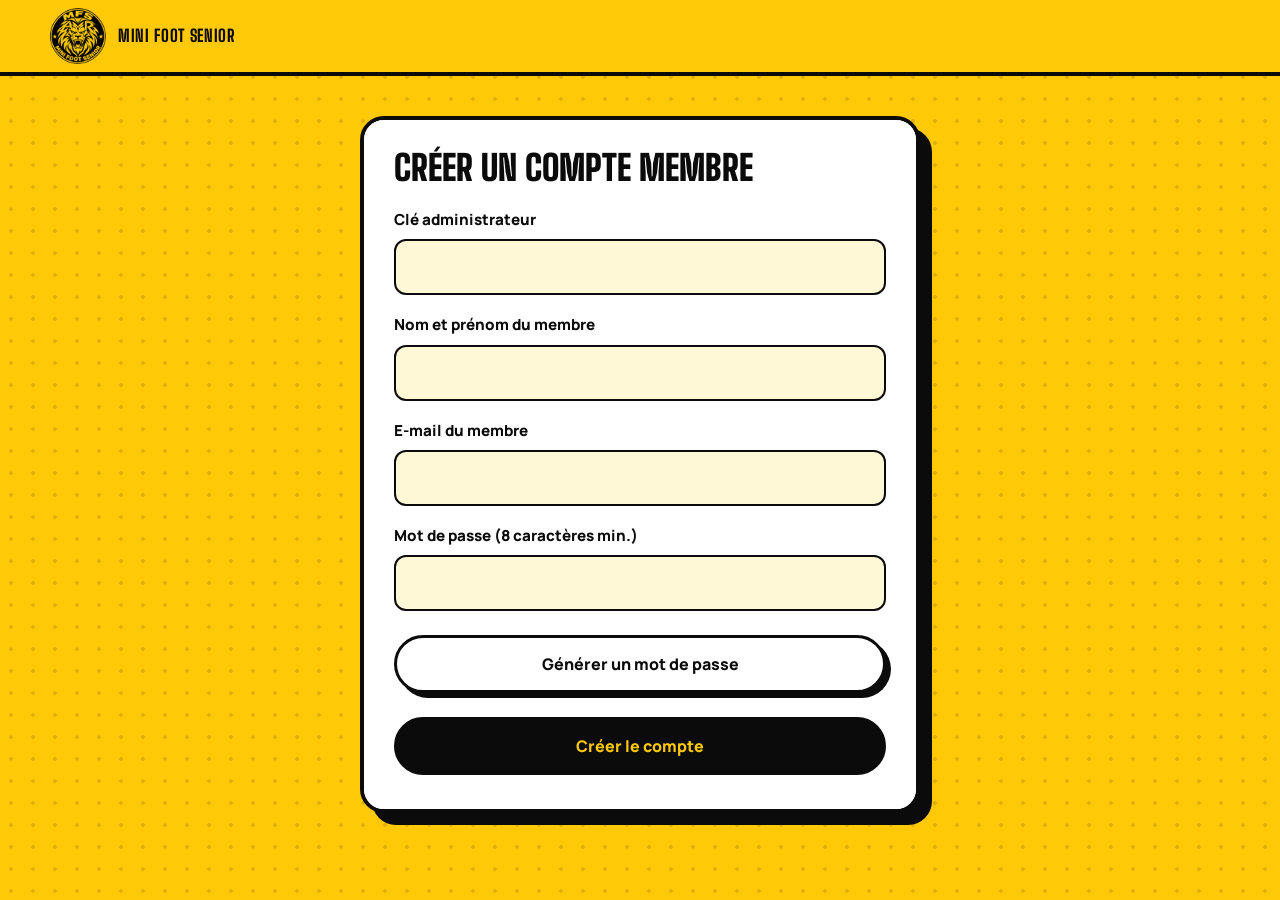
==== admin.html @ 14e8afec "Add files via upload" ====
<!DOCTYPE html>
<html lang="fr" dir="ltr">
<head>
<meta charset="utf-8">
<meta name="viewport" content="width=device-width, initial-scale=1">
<title>Administration — Mini Foot Senior</title>
<meta name="robots" content="noindex,nofollow">
<link rel="stylesheet" href="style.css">
<link rel="icon" type="image/png" href="favicon.png">
</head>
<body class="pg">
<header><div class="wrap bar"><a class="brand" href="index.html"><img src="logo.png" alt=""><span>Mini Foot Senior</span></a></div></header>
<main>
  <div class="wrap" style="max-width:560px;padding-block:40px">
    <div class="authcard">
      <form id="fAdm" class="af" novalidate>
        <h1 class="regh">Créer un compte membre</h1>
        <label><span>Clé administrateur</span><input type="password" name="key" autocomplete="off" required dir="ltr"></label>
        <label><span>Nom et prénom du membre</span><input type="text" name="name" required maxlength="80"></label>
        <label><span>E-mail du membre</span><input type="email" name="email" required dir="ltr"></label>
        <label><span>Mot de passe (8 caractères min.)</span><input type="text" name="password" id="pw" required minlength="8" dir="ltr" autocomplete="off"></label>
        <button class="btn btn-line" type="button" id="gen">Générer un mot de passe</button>
        <p class="aerr" id="aMsg" role="alert" hidden></p>
        <button class="btn btn-gold" type="submit">Créer le compte</button>
      </form>
      <div class="noacct" id="done" hidden>
        <h2>Compte créé</h2>
        <p>Message à envoyer au membre :</p>
        <textarea id="msg" rows="6" readonly style="width:100%;font:inherit;padding:10px;border:3px solid #0B0B0B;border-radius:12px"></textarea>
        <p style="margin-top:12px"><button class="btn btn-line" type="button" id="cp">Copier le message</button></p>
      </div>
    </div>
  </div>
</main>
<script>
(function(){
  var f=document.getElementById("fAdm"), m=document.getElementById("aMsg"), pw=document.getElementById("pw");
  function show(t){ m.hidden=!t; m.textContent=t||""; }
  document.getElementById("gen").onclick=function(){
    var c="ABCDEFGHJKLMNPQRSTUVWXYZabcdefghijkmnpqrstuvwxyz23456789", a=new Uint32Array(10), s="";
    crypto.getRandomValues(a); for(var i=0;i<a.length;i++) s+=c[a[i]%c.length]; pw.value=s;
  };
  f.addEventListener("submit",function(e){
    e.preventDefault(); show("");
    var d=new FormData(f), body={name:d.get("name"),email:d.get("email"),password:d.get("password")};
    fetch("/api/admin-create",{method:"POST",credentials:"same-origin",headers:{"Content-Type":"application/json","X-Admin-Key":d.get("key")},body:JSON.stringify(body)})
    .then(function(r){return r.json().catch(function(){return {};}).then(function(j){j.s=r.status;return j;});})
    .then(function(j){
      if(j.ok){
        var link=location.origin+"/connexion.html";
        document.getElementById("msg").value="Bonjour "+body.name.split(" ")[0]+",\nVotre accès Mini Foot Senior est prêt.\nConnexion : "+link+"\nE-mail : "+body.email+"\nMot de passe : "+body.password;
        document.getElementById("done").hidden=false; f.reset(); return;
      }
      show(j.error==="forbidden"?"Clé administrateur incorrecte.":j.error==="email_taken"?"Un compte existe déjà avec cet e-mail.":j.error==="too_many"?"Trop de tentatives, réessayez plus tard.":j.error==="invalid"?"Vérifiez les champs (e-mail valide, mot de passe 8 caractères min.).":"Erreur, réessayez.");
    }).catch(function(){show("Connexion impossible.");});
  });
  document.getElementById("cp").onclick=function(){var t=document.getElementById("msg");t.select();document.execCommand("copy");this.textContent="Copié !";};
})();
</script>
</body>
</html>
---- style.css ----
@font-face{font-family:"Big Shoulders Display";font-weight:800;font-style:normal;font-display:swap;src:url(big-shoulders-display-latin-800-normal.woff2) format("woff2");unicode-range:U+0000-00FF,U+0131,U+0152-0153,U+02BB-02BC,U+02C6,U+02DA,U+02DC,U+2000-206F,U+20AC,U+2122,U+2191,U+2193,U+2212,U+2215,U+FEFF,U+FFFD}
@font-face{font-family:"Big Shoulders Display";font-weight:900;font-style:normal;font-display:swap;src:url(big-shoulders-display-latin-900-normal.woff2) format("woff2");unicode-range:U+0000-00FF,U+0131,U+0152-0153,U+02BB-02BC,U+02C6,U+02DA,U+02DC,U+2000-206F,U+20AC,U+2122,U+2191,U+2193,U+2212,U+2215,U+FEFF,U+FFFD}
@font-face{font-family:"Manrope";font-weight:600;font-style:normal;font-display:swap;src:url(manrope-latin-600-normal.woff2) format("woff2");unicode-range:U+0000-00FF,U+0131,U+0152-0153,U+02BB-02BC,U+02C6,U+02DA,U+02DC,U+2000-206F,U+20AC,U+2122,U+2191,U+2193,U+2212,U+2215,U+FEFF,U+FFFD}
@font-face{font-family:"Manrope";font-weight:800;font-style:normal;font-display:swap;src:url(manrope-latin-800-normal.woff2) format("woff2");unicode-range:U+0000-00FF,U+0131,U+0152-0153,U+02BB-02BC,U+02C6,U+02DA,U+02DC,U+2000-206F,U+20AC,U+2122,U+2191,U+2193,U+2212,U+2215,U+FEFF,U+FFFD}
@font-face{font-family:"Cairo";font-weight:700;font-style:normal;font-display:swap;src:url(cairo-arabic-700-normal.woff2) format("woff2");unicode-range:U+0600-06FF,U+200C-200E,U+2010-2011,U+204F,U+2E41,U+FB50-FDFF,U+FE70-FE74,U+FE76-FEFC}
@font-face{font-family:"Cairo";font-weight:700;font-style:normal;font-display:swap;src:url(cairo-latin-700-normal.woff2) format("woff2");unicode-range:U+0000-00FF,U+0131,U+0152-0153,U+02BB-02BC,U+02C6,U+02DA,U+02DC,U+2000-206F,U+20AC,U+2122,U+2191,U+2193,U+2212,U+2215,U+FEFF,U+FFFD}
@font-face{font-family:"Cairo";font-weight:900;font-style:normal;font-display:swap;src:url(cairo-arabic-900-normal.woff2) format("woff2");unicode-range:U+0600-06FF,U+200C-200E,U+2010-2011,U+204F,U+2E41,U+FB50-FDFF,U+FE70-FE74,U+FE76-FEFC}
@font-face{font-family:"Cairo";font-weight:900;font-style:normal;font-display:swap;src:url(cairo-latin-900-normal.woff2) format("woff2");unicode-range:U+0000-00FF,U+0131,U+0152-0153,U+02BB-02BC,U+02C6,U+02DA,U+02DC,U+2000-206F,U+20AC,U+2122,U+2191,U+2193,U+2212,U+2215,U+FEFF,U+FFFD}
@font-face{font-family:"Aref Ruqaa";font-weight:700;font-style:normal;font-display:swap;src:url(aref-ruqaa-arabic-700-normal.woff2) format("woff2");unicode-range:U+0600-06FF,U+200C-200E,U+2010-2011,U+204F,U+2E41,U+FB50-FDFF,U+FE70-FE74,U+FE76-FEFC}
/* Layout idea: dark navy pitch-night hero with a gold price tag, then light sections on a clean grid. One bold moment: the oversized slogan. */
:root{
  --navy:#0A0A0A;
  --blue:#FFC907;
  --sky:#FFE066;
  --gold:#FFC907;
  --ink:#050505;
  --paper:#111111;
  --white:#FFFFFF;
  --line:#2A2A2A;
  --muted:#A8A8A8;
  --display:"Big Shoulders Display","Impact",sans-serif;
  --body:"Manrope","Segoe UI",system-ui,sans-serif;
  --radius:18px;
  color-scheme:dark;
}
html[lang="ar"]{--display:"Cairo","Segoe UI",sans-serif;--body:"Cairo","Segoe UI",system-ui,sans-serif}
*{box-sizing:border-box}
html{scroll-behavior:smooth;scroll-padding-top:84px}
body{margin:0;background:var(--white);color:var(--ink);font-family:var(--body);font-size:17px;line-height:1.6;-webkit-font-smoothing:antialiased}
img{max-width:100%;display:block}
a{color:inherit}
:focus-visible{outline:3px solid var(--gold);outline-offset:3px}
.wrap{width:min(1180px,100% - 40px);margin-inline:auto}
h1,h2,h3{font-family:var(--display);line-height:1.02;margin:0;text-wrap:balance}
h2{font-size:clamp(2.2rem,5vw,3.6rem);font-weight:800;text-transform:uppercase;letter-spacing:.01em;color:var(--navy)}
html[lang="ar"] h2{text-transform:none;font-weight:900;line-height:1.25}
h3{font-size:1.5rem;font-weight:800}
html[lang="ar"] h3{line-height:1.4}
p{margin:0}
.eyebrow{display:inline-block;font-weight:800;font-size:.8rem;letter-spacing:.16em;text-transform:uppercase;color:var(--blue);margin-bottom:14px}
html[lang="ar"] .eyebrow{letter-spacing:0;font-size:.95rem}
.btn{display:inline-flex;align-items:center;justify-content:center;gap:10px;border:0;cursor:pointer;font:800 1rem var(--body);padding:15px 26px;border-radius:999px;text-decoration:none;transition:transform .15s,box-shadow .15s,background .15s}
.btn-gold{background:linear-gradient(180deg,#FFD54A,#FF9F00);color:var(--navy);box-shadow:0 8px 24px rgba(255,159,0,.35)}
.btn-gold:hover{transform:translateY(-2px);box-shadow:0 12px 28px rgba(255,159,0,.5)}
.btn-line{background:transparent;color:var(--white);box-shadow:inset 0 0 0 2px rgba(255,255,255,.55)}
.btn-line:hover{background:rgba(255,255,255,.1)}
.btn-navy{background:var(--navy);color:#fff}
.btn-navy:hover{background:var(--blue)}

/* header */
header{position:sticky;top:0;z-index:50;background:rgba(11,46,99,.94);backdrop-filter:blur(10px);border-bottom:1px solid rgba(255,255,255,.1)}
.bar{display:flex;align-items:center;gap:22px;min-height:72px}
.brand{display:flex;align-items:center;gap:12px;text-decoration:none;color:#fff;font:800 1.05rem/1.1 var(--display);letter-spacing:.04em;text-transform:uppercase}
html[lang="ar"] .brand{text-transform:none;letter-spacing:0;font-size:1.1rem}
.brand img{width:46px;height:46px}
nav{display:flex;gap:26px;margin-inline-start:auto}
nav a{color:rgba(255,255,255,.82);text-decoration:none;font-weight:700;font-size:.95rem}
nav a:hover{color:var(--gold)}
.lang{display:inline-flex;border-radius:999px;box-shadow:inset 0 0 0 1.5px rgba(255,255,255,.4);overflow:hidden}
.lang button{background:none;border:0;color:#fff;font:800 .85rem var(--body);padding:8px 14px;cursor:pointer}
.lang button[aria-pressed="true"]{background:var(--gold);color:var(--navy)}
.bar .btn{padding:11px 20px;font-size:.92rem}

/* hero */
.hero{position:relative;background:var(--navy);color:#fff;overflow:hidden}
.hero-grid{display:grid;grid-template-columns:1.05fr .95fr;align-items:center;gap:24px;padding-block:64px 72px}
.kicker{display:inline-flex;align-items:center;gap:10px;background:rgba(255,180,0,.14);color:var(--gold);font-weight:800;font-size:.85rem;padding:8px 16px;border-radius:999px;margin-bottom:22px}
.kicker i{width:8px;height:8px;border-radius:50%;background:var(--gold)}
.hero h1{font-size:clamp(3.2rem,8.2vw,6.6rem);font-weight:900;text-transform:uppercase;letter-spacing:.005em}
.hero h1 em{font-style:normal;color:var(--gold);display:block}
html[lang="ar"] .hero h1{text-transform:none;line-height:1.2;font-size:clamp(2.8rem,7vw,5.4rem)}
html[lang="ar"] .hero h1 em{font-family:"Aref Ruqaa","Cairo",serif;font-weight:700}
.hero p.lead{margin-top:24px;font-size:1.15rem;color:rgba(255,255,255,.86);max-width:34em}
.cta-row{display:flex;flex-wrap:wrap;gap:14px;margin-top:32px}
.ages{margin-top:26px;display:flex;align-items:center;gap:12px;font-weight:700;color:var(--sky)}
.ages b{white-space:nowrap;font:900 1.9rem var(--display);color:#fff}
.photo{position:relative;border-radius:28px;overflow:hidden;aspect-ratio:9/13;max-height:640px;justify-self:center;width:100%;max-width:440px;background:#000;box-shadow:0 30px 60px rgba(0,0,0,.4)}
.photo video{width:100%;height:100%;object-fit:cover;object-position:50% 45%;display:block}
.hsnd{position:absolute;top:14px;inset-inline-end:14px;width:44px;height:44px;border-radius:50%;border:0;cursor:pointer;background:rgba(5,12,28,.65);color:#fff;display:grid;place-items:center;backdrop-filter:blur(4px)}
.hsnd:hover{background:var(--gold);color:var(--navy)}
.hsnd svg{width:22px;height:22px}
.tag{position:absolute;inset-inline-start:-6px;top:26px;background:linear-gradient(180deg,#FFD54A,#FF9F00);color:var(--navy);padding:16px 26px 16px 30px;border-start-end-radius:18px;border-end-end-radius:18px;box-shadow:0 14px 30px rgba(0,0,0,.35);transform:rotate(-2deg)}
html[dir="rtl"] .tag{transform:rotate(2deg);padding:16px 30px 16px 26px}
.tag .n{font:900 3.6rem/0.9 var(--display);letter-spacing:-.01em}
.tag .u{font-weight:800;font-size:.95rem;line-height:1.2;display:block}
.tag .row{display:flex;align-items:flex-end;gap:12px}

/* strip */
.strip{background:var(--gold);color:var(--navy)}
.strip .wrap{display:grid;grid-template-columns:repeat(3,1fr)}
.strip div.s{padding:22px 14px;display:flex;align-items:baseline;justify-content:center;gap:12px;border-inline-end:2px solid rgba(11,46,99,.18);text-align:center}
.strip div.s:last-child{border:0}
.strip .big{font:900 2.4rem/1 var(--display)}
.strip .lbl{font-weight:800;font-size:.95rem;line-height:1.2}

section{padding-block:92px}
.head{max-width:44rem;margin-bottom:46px}
.head p{margin-top:16px;color:var(--muted);font-size:1.08rem}
.bg-paper{background:var(--paper)}

/* pack */
.cards{display:grid;grid-template-columns:repeat(3,1fr);gap:22px}
.card{background:#fff;border:1px solid var(--line);border-radius:var(--radius);padding:32px 28px}
.card .ic{width:56px;height:56px;border-radius:16px;background:var(--navy);color:var(--gold);display:grid;place-items:center;margin-bottom:22px}
.card .ic svg{width:28px;height:28px}
.card p{margin-top:10px;color:var(--muted)}

/* who */
.who{display:grid;grid-template-columns:1fr 1fr;gap:56px;align-items:center}
.who ul{list-style:none;margin:0;padding:0;display:grid;gap:14px}
.who li{display:flex;gap:14px;align-items:flex-start;background:#fff;border:1px solid var(--line);border-radius:14px;padding:16px 18px;font-weight:700}
.who li svg{flex:none;width:24px;height:24px;color:var(--blue);margin-top:2px}
.age-big{font:900 clamp(5rem,14vw,10rem)/.9 var(--display);color:var(--navy);letter-spacing:-.02em}
.age-big span{color:var(--gold)}
.ages b,.strip .big,.age-big{direction:ltr;unicode-bidi:isolate;white-space:nowrap}
html[dir="rtl"] .age-big{text-align:right}
.age-big small{display:block;font:800 1.3rem var(--body);letter-spacing:.1em;text-transform:uppercase;color:var(--blue);margin-top:14px}
html[lang="ar"] .age-big small{letter-spacing:0}

/* steps */
.steps{display:grid;grid-template-columns:repeat(3,1fr);gap:22px;counter-reset:s}
.step{position:relative;padding:30px 26px;border-radius:var(--radius);background:var(--navy);color:#fff}
.step::before{counter-increment:s;content:counter(s);font:900 3.6rem/1 var(--display);color:var(--gold);display:block;margin-bottom:12px}
.step p{margin-top:8px;color:rgba(255,255,255,.8)}

/* offer */
.offer{display:grid;grid-template-columns:1fr 1fr;gap:0;border-radius:28px;overflow:hidden;box-shadow:0 24px 60px rgba(11,46,99,.18);border:1px solid var(--line)}
.offer .l{background:var(--navy);color:#fff;padding:48px 44px;display:flex;flex-direction:column;justify-content:center}
.offer .l .price{font:900 7.5rem/.85 var(--display);color:var(--gold);margin:14px 0 6px;letter-spacing:-.02em}
.offer .l .per{font-weight:800;font-size:1.2rem}
.offer .l .sub{margin-top:14px;color:rgba(255,255,255,.75)}
.offer .r{background:#fff;padding:44px}
.offer ul{list-style:none;margin:0 0 30px;padding:0;display:grid;gap:16px}
.offer li{display:flex;gap:14px;align-items:flex-start;font-weight:700}
.offer li svg{flex:none;width:26px;height:26px;color:#fff;background:var(--blue);border-radius:50%;padding:5px;margin-top:1px}
.offer .note{margin-top:14px;font-size:.92rem;color:var(--muted)}

/* faq */
.faq{display:grid;gap:12px;max-width:52rem}
details{background:#fff;border:1px solid var(--line);border-radius:14px;padding:0 22px}
summary{cursor:pointer;list-style:none;padding:20px 0;font-weight:800;display:flex;justify-content:space-between;gap:16px;align-items:center}
summary::-webkit-details-marker{display:none}
summary::after{content:"+";font:800 1.6rem/1 var(--body);color:var(--blue);flex:none}
details[open] summary::after{content:"–"}
details p{padding:0 0 20px;color:var(--muted)}

/* contact */
.contact{background:var(--navy);color:#fff}
.contact h2{color:#fff}
.contact .head p{color:rgba(255,255,255,.78)}
.cgrid{display:grid;grid-template-columns:1.15fr .85fr;gap:36px;align-items:start}
form{background:#fff;color:var(--ink);border-radius:24px;padding:34px;display:grid;gap:18px}
.f2{display:grid;grid-template-columns:1fr 1fr;gap:16px}
label{display:grid;gap:7px;font-weight:800;font-size:.92rem}
input,select{font:600 1rem var(--body);padding:14px 16px;border-radius:12px;border:1.5px solid var(--line);background:var(--paper);color:var(--ink);width:100%}
input:focus,select:focus{border-color:var(--blue);outline:none;box-shadow:0 0 0 3px rgba(19,123,177,.2)}
.fnote{font-size:.85rem;color:var(--muted)}
.result{display:none;background:var(--paper);border:1.5px dashed var(--blue);border-radius:14px;padding:18px;gap:12px}
.result.show{display:grid}
.result pre{margin:0;white-space:pre-wrap;font:600 .95rem/1.55 var(--body);color:var(--ink)}
.result .acts{display:flex;flex-wrap:wrap;gap:10px}
.result .btn{padding:11px 18px;font-size:.9rem}
.info{display:grid;gap:16px}
.ibox{background:rgba(255,255,255,.07);border:1px solid rgba(255,255,255,.16);border-radius:18px;padding:22px 24px}
.ibox b{display:block;font-size:.8rem;letter-spacing:.14em;text-transform:uppercase;color:var(--gold);margin-bottom:6px}
html[lang="ar"] .ibox b{letter-spacing:0;font-size:.95rem}
.ibox a{color:#fff;font-weight:800}
.ibox .muted{color:rgba(255,255,255,.7);font-size:.95rem}

footer{background:var(--ink);color:rgba(255,255,255,.7);padding-block:30px;font-size:.92rem}
footer .wrap{display:flex;flex-wrap:wrap;gap:12px 24px;justify-content:space-between;align-items:center}
footer .brand{font-size:.95rem}

@media (max-width:980px){
  nav{display:none}
  .bar{justify-content:space-between}
  .lang{margin-inline-start:auto}
  .hero-grid,.who,.cgrid,.offer{grid-template-columns:1fr}
  .photo{max-width:360px}
  .cards,.steps{grid-template-columns:1fr}
  section{padding-block:68px}
  .offer .l,.offer .r{padding:34px 26px}
}
@media (max-width:560px){
  body{font-size:16px}
  .bar .btn{display:none}
  .bar{gap:10px}
  .brand{gap:8px}
  .brand img{width:38px;height:38px}
  .brand span{font-size:.72rem;line-height:1.15;max-width:130px}
  .lang button{padding:7px 10px;font-size:.78rem}
  .strip .wrap{grid-template-columns:1fr}
  .strip div.s{border-inline-end:0;border-bottom:2px solid rgba(11,46,99,.18);justify-content:flex-start;padding-inline:8px}
  .strip div.s:last-child{border:0}
  .f2{grid-template-columns:1fr}
  form{padding:24px 20px}
  .tag .n{font-size:3.2rem}
  .hero-grid{padding-block:40px 48px}
}
/* motion + media */
#prog{position:fixed;top:0;inset-inline-start:0;height:3px;width:100%;transform-origin:0 50%;transform:scaleX(0);background:linear-gradient(90deg,var(--gold),var(--sky));z-index:80}
html[dir="rtl"] #prog{transform-origin:100% 50%}
.rv{transform:translateY(28px);transition:transform .8s cubic-bezier(.2,.7,.2,1) var(--d,0s)}
.rv.in{transform:none}
.marq{background:var(--ink);color:#fff;overflow:hidden;direction:ltr;border-block:1px solid rgba(255,255,255,.08)}
.marq-track{display:flex;width:max-content;animation:marq 40s linear infinite}
.marq:hover .marq-track{animation-play-state:paused}
.marq-g{display:flex}
.marq-g span{display:inline-flex;align-items:center;gap:28px;padding:15px 28px 15px 0;font:800 1.05rem var(--display);text-transform:uppercase;letter-spacing:.08em;white-space:nowrap}
html[lang="ar"] .marq-g span{text-transform:none;letter-spacing:0;font-size:1.1rem}
.marq-g span::after{content:"";width:10px;height:10px;border-radius:50%;background:var(--gold);flex:none}
@keyframes marq{to{transform:translateX(-50%)}}
.dark{background:var(--navy);color:#fff}
.dark h2{color:#fff}
.dark .head p{color:rgba(255,255,255,.78)}
.dark .eyebrow{color:var(--gold)}
.vid{display:grid;grid-template-columns:auto 1fr;gap:72px;align-items:center}
.phone{position:relative;width:min(340px,100%);aspect-ratio:9/16;border-radius:38px;background:#000;border:9px solid #06142f;box-shadow:0 30px 70px rgba(0,0,0,.45),0 0 0 2px rgba(255,255,255,.1);overflow:hidden;justify-self:center}
.phone video{width:100%;height:100%;object-fit:cover;display:block;background:#000}
.play{position:absolute;inset:0;display:grid;place-items:center;border:0;cursor:pointer;color:var(--navy);background:linear-gradient(180deg,rgba(11,46,99,.05),rgba(11,46,99,.5))}
.play span{width:88px;height:88px;border-radius:50%;background:linear-gradient(180deg,#FFD54A,#FF9F00);display:grid;place-items:center;animation:pulse 2s infinite}
.play svg{width:34px;height:34px;margin-inline-start:4px}
html[dir="rtl"] .play svg{transform:scaleX(-1)}
@keyframes pulse{0%{box-shadow:0 0 0 0 rgba(255,180,0,.6)}70%{box-shadow:0 0 0 26px rgba(255,180,0,0)}100%{box-shadow:0 0 0 0 rgba(255,180,0,0)}}
.phone.playing .play{display:none}
.vid .txt p{margin:16px 0 28px;color:rgba(255,255,255,.82);font-size:1.12rem;max-width:30em}
.gal{display:flex;gap:14px;overflow-x:auto;scroll-snap-type:x mandatory;padding-bottom:16px;scrollbar-width:thin;scrollbar-color:var(--blue) var(--line)}
.gal button{position:relative;flex:none;height:min(520px,66vh);border:0;padding:0;border-radius:18px;overflow:hidden;cursor:zoom-in;background:var(--ink);scroll-snap-align:start}
.gal img{height:100%;width:auto;display:block;transition:transform .7s cubic-bezier(.2,.7,.2,1)}
.gal button:hover img,.gal button:focus-visible img{transform:scale(1.06)}
.gal button::after{content:"+";position:absolute;inset-inline-end:12px;bottom:12px;width:40px;height:40px;border-radius:50%;background:var(--gold);color:var(--navy);display:grid;place-items:center;font:800 1.6rem/1 var(--body);opacity:0;transform:scale(.6);transition:.25s}
.gal button:hover::after,.gal button:focus-visible::after{opacity:1;transform:none}
.ph-top{display:flex;align-items:flex-end;justify-content:space-between;gap:20px;margin-bottom:46px}
.ph-top .head{margin-bottom:0}
.gnav{display:flex;gap:10px;flex:none}
.gnav button{width:52px;height:52px;border-radius:50%;border:2px solid var(--navy);background:#fff;color:var(--navy);cursor:pointer;display:grid;place-items:center;transition:.2s}
.gnav button:hover{background:var(--navy);color:var(--gold)}
.gnav svg{width:22px;height:22px}
html[dir="rtl"] .gnav svg{transform:scaleX(-1)}
#lb{position:fixed;inset:0;z-index:100;background:rgba(5,12,28,.94);display:none;align-items:center;justify-content:center;padding:24px;direction:ltr}
#lb.open{display:flex}
#lb img{max-width:100%;max-height:88vh;border-radius:12px;object-fit:contain;box-shadow:0 30px 80px rgba(0,0,0,.6)}
#lb button{position:absolute;border:0;cursor:pointer;width:48px;height:48px;border-radius:50%;background:rgba(255,255,255,.14);color:#fff;font:800 1.5rem/1 var(--body);display:grid;place-items:center}
#lb button:hover{background:var(--gold);color:var(--navy)}
#lb .x{top:18px;right:18px}
#lb .pv{left:16px;top:50%;transform:translateY(-50%)}
#lb .nx{right:16px;top:50%;transform:translateY(-50%)}
#roll{position:fixed;bottom:10px;left:0;z-index:60;width:54px;height:54px;direction:ltr;will-change:transform;pointer-events:none}
#roll .hop{width:54px;height:54px}
#roll .hop.kick{animation:hop .75s cubic-bezier(.3,.7,.4,1)}
@keyframes hop{0%{transform:translateY(0)}35%{transform:translateY(-130px)}65%{transform:translateY(0)}80%{transform:translateY(-26px)}100%{transform:translateY(0)}}
#roll button{pointer-events:auto;width:54px;height:54px;padding:0;border:0;background:none;cursor:pointer;display:block;filter:drop-shadow(0 6px 6px rgba(0,0,0,.35))}
#roll .spin{width:54px;height:54px;display:block;will-change:transform}
#kp{position:absolute;bottom:66px;white-space:nowrap;background:var(--ink);color:#fff;padding:7px 14px;border-radius:999px;font:800 .8rem var(--body);box-shadow:0 8px 20px rgba(0,0,0,.3);pointer-events:none}
#kp.l{left:0}#kp.r{right:0}
#kp a{color:var(--gold);pointer-events:auto}
@media (max-width:980px){
  .vid{grid-template-columns:1fr;gap:34px}
}
@media (max-width:560px){
  #roll,#roll .hop,#roll button,#roll .spin{width:42px;height:42px}
  #kp{bottom:52px}
  .gal button{height:58vh}
  .gnav button{width:44px;height:44px}
}

@media (prefers-reduced-motion:reduce){*{transition:none!important;animation:none!important;scroll-behavior:auto!important}.rv{transform:none}}

/* registration + thank-you pages */
.pg{background:var(--paper);min-height:100vh}
.backlink{box-shadow:inset 0 0 0 2px rgba(255,255,255,.55);padding:10px 18px;font-size:.9rem;margin-inline-start:auto}
html[dir="rtl"] .backlink::before{content:"→ "}
html[dir="ltr"] .backlink::before{content:"← "}
.pg .lang{margin-inline-start:auto}
.pg .lang + .backlink{margin-inline-start:0}
.regw{display:grid;grid-template-columns:.78fr 1.22fr;gap:36px;align-items:start;padding-block:48px 90px}
.regside{background:var(--navy);color:#fff;border-radius:24px;padding:34px;position:sticky;top:96px}
.regside .eyebrow{color:var(--gold)}
.regside .price{font:900 6rem/.85 var(--display);color:var(--gold);margin:8px 0 6px;letter-spacing:-.02em}
.regside .per{font-weight:800;font-size:1.1rem;margin-bottom:24px}
.regside ul{list-style:none;margin:0 0 22px;padding:0;display:grid;gap:14px}
.regside li{display:flex;gap:12px;align-items:flex-start;font-weight:700}
.regside li svg{flex:none;width:24px;height:24px;color:#fff;background:var(--blue);border-radius:50%;padding:5px;margin-top:1px}
.regside .note{font-size:.92rem;color:rgba(255,255,255,.72)}
.regh{font-size:clamp(2.4rem,5vw,3.8rem);font-weight:900;text-transform:uppercase;color:var(--navy);margin-bottom:12px}
html[lang="ar"] .regh{text-transform:none;line-height:1.25}
.regp{color:var(--muted);font-size:1.08rem;margin-bottom:26px;max-width:36em}
.jf{background:#fff;border:1px solid var(--line);border-radius:24px;padding:18px;min-height:460px;box-shadow:0 18px 50px rgba(11,46,99,.08)}
.jf iframe{width:100%!important;border:0;display:block}
.jf-note{padding:24px;color:var(--muted);font-weight:700}
.jf-note.err{color:#B42318}
.ctacard{background:#fff;color:var(--ink);border-radius:24px;padding:38px 34px}
.ctacard h3{font-size:2rem;color:var(--navy);margin-bottom:10px}
.ctacard p{color:var(--muted);margin-bottom:26px}
.thanks{text-align:center;max-width:860px;padding-block:64px 90px}
.thanks h1{font-size:clamp(2.4rem,6vw,4rem);font-weight:900;text-transform:uppercase;color:var(--navy);margin-bottom:14px}
html[lang="ar"] .thanks h1{text-transform:none;line-height:1.25}
.typ{font-size:1.2rem;color:var(--muted);max-width:30em;margin:0 auto}
.check{width:116px;height:116px;border-radius:50%;background:linear-gradient(180deg,#FFD54A,#FF9F00);color:var(--navy);display:grid;place-items:center;margin:0 auto 26px;box-shadow:0 14px 36px rgba(255,159,0,.4);animation:chk .7s cubic-bezier(.2,.9,.3,1.3)}
.check svg{width:56px;height:56px;stroke-dasharray:30;stroke-dashoffset:0;animation:draw .6s .25s ease-out backwards}
@keyframes chk{from{transform:scale(.3);opacity:0}to{transform:none;opacity:1}}
@keyframes draw{from{stroke-dashoffset:30}to{stroke-dashoffset:0}}
.tyball{width:76px;height:76px;margin:34px auto 8px;animation:tybounce 1.1s cubic-bezier(.3,.7,.4,1) infinite}
@keyframes tybounce{0%,100%{transform:translateY(0) rotate(0)}50%{transform:translateY(-34px) rotate(180deg)}}
.tynext{font-size:1.8rem;color:var(--navy);margin:26px 0 22px;text-transform:uppercase}
html[lang="ar"] .tynext{text-transform:none}
.tysteps{text-align:start}
.tyacts{justify-content:center;margin-top:36px}
@media (max-width:980px){
  .regw{grid-template-columns:1fr;padding-block:32px 70px}
  .regside{position:static}
  .tysteps{grid-template-columns:1fr}
}
@media (max-width:560px){
  .backlink{padding:8px 12px;font-size:.8rem}
}

/* city gate */
body.gate-open{overflow:hidden}
.city-ok #city{display:none!important}
#city{position:fixed;inset:0;z-index:200;display:none;align-items:center;justify-content:center;padding:16px;background:rgba(8,28,66,.5);-webkit-backdrop-filter:blur(18px) saturate(1.15);backdrop-filter:blur(18px) saturate(1.15)}
#city.open{display:flex}
#city.leaving{animation:gateout .55s ease forwards}
@keyframes gateout{to{opacity:0;-webkit-backdrop-filter:blur(0);backdrop-filter:blur(0)}}
.ccard{position:relative;width:min(560px,100%);max-height:96vh;overflow:auto;background:#fff;color:var(--ink);border-radius:30px;padding:38px 28px 28px;text-align:center;box-shadow:0 40px 110px rgba(0,0,0,.5);animation:popin .6s cubic-bezier(.2,.8,.2,1)}
@keyframes popin{from{transform:translateY(34px) scale(.94);opacity:0}to{transform:none;opacity:1}}
.ccard .lang{position:absolute;top:14px;inset-inline-end:14px;box-shadow:inset 0 0 0 1.5px var(--line)}
.ccard .lang button{color:var(--navy);padding:7px 12px;font-size:.78rem}
.ccard .lang button[aria-pressed="true"]{background:var(--gold);color:var(--navy)}
.clogo{width:72px;height:72px;margin:6px auto 14px;border-radius:50%}
.ccard h2{font-size:clamp(2rem,7vw,2.9rem)}
.csub{color:var(--muted);margin:8px 0 24px;font-size:1.05rem}
.c4{display:grid;grid-template-columns:1fr 1fr;gap:12px}
.ctile{position:relative;display:flex;flex-direction:column;align-items:center;gap:6px;border:2px solid var(--line);background:var(--paper);border-radius:20px;padding:20px 10px 16px;cursor:pointer;color:var(--navy);font-family:var(--body);transition:transform .18s,box-shadow .18s,border-color .18s}
.ctile svg{width:26px;height:26px;color:var(--blue)}
.ctile .cn{font:800 1.5rem/1.1 var(--display);text-transform:uppercase;letter-spacing:.02em}
html[lang="ar"] .ctile .cn{text-transform:none;font-size:1.4rem}
.ctile .cb{font:800 .72rem var(--body);padding:4px 11px;border-radius:999px;background:#E3E9F3;color:var(--muted)}
.ctile.open{border-color:var(--gold);background:linear-gradient(180deg,#FFF7DC,#FFE7A0);animation:cpulse 2.2s infinite}
.ctile.open svg{color:var(--navy)}
.ctile.open .cb{background:var(--navy);color:var(--gold)}
.ctile.soon{opacity:.8}
.ctile:hover{transform:translateY(-3px);box-shadow:0 12px 26px rgba(11,46,99,.16)}
.ctile.shake{animation:cshake .45s}
@keyframes cpulse{0%{box-shadow:0 0 0 0 rgba(255,180,0,.55)}70%{box-shadow:0 0 0 14px rgba(255,180,0,0)}100%{box-shadow:0 0 0 0 rgba(255,180,0,0)}}
@keyframes cshake{20%{transform:translateX(-7px)}40%{transform:translateX(7px)}60%{transform:translateX(-4px)}80%{transform:translateX(4px)}}
.cmsg{display:none;margin-top:16px;background:#FFF4E5;border:1.5px solid #FFD08A;border-radius:16px;padding:16px;text-align:start}
.cmsg.show{display:block;animation:popin .35s}
.cmsg p{font-weight:700;color:#7A4A00;margin:0}
.cmact{display:flex;flex-wrap:wrap;gap:10px}
.cmact .btn{padding:11px 18px;font-size:.9rem}
.cmsg.done .cmact #cint{display:none}
@media (max-width:420px){.ctile .cn{font-size:1.25rem}.ccard{padding:36px 18px 22px}}
/* hero headline: small lead-in, big gold line */
.hero h1 span{display:block;font-size:.5em;letter-spacing:.05em;line-height:1.1;margin-bottom:10px}
.hero h1 em{line-height:.98}
html[lang="ar"] .hero h1 span{font-size:.55em;letter-spacing:0;line-height:1.3}
.hero h1 em{font-size:.74em}
html[lang="ar"] .hero h1 em{font-size:.9em}


/* ===== JAUNE DOMINANT — néo-brutalisme sportif ===== */
:root{--navy:#0B0B0B;--blue:#0B0B0B;--sky:#FFE066;--gold:#FFC907;--ink:#0B0B0B;--paper:#FFF3B0;--line:#0B0B0B;--muted:rgba(11,11,11,.74);--cream:#FFF8D6;--y:#FFC907;color-scheme:light}
html[lang="ar"]{--display:"Cairo","Segoe UI",sans-serif;--body:"Cairo","Segoe UI",system-ui,sans-serif}
body{background:var(--y);color:#0B0B0B;font-weight:600}
section{background:var(--y)}
.k{--muted:rgba(255,255,255,.78)}
#pour-qui,#photos,.contact{--muted:rgba(255,255,255,.78)}
h2{color:#0B0B0B;font-weight:900}
h2::after{content:"";display:block;width:84px;height:9px;background:#0B0B0B;margin-top:18px;transform:skewX(-20deg)}
.thanks h1::after,.regh::after,.ccard h2::after,.tynext::after{display:none}
.eyebrow{background:#0B0B0B;color:var(--y);padding:7px 14px;border-radius:6px;transform:rotate(-2deg);margin-bottom:18px;letter-spacing:.14em}
#pour-qui .eyebrow,#photos .eyebrow,.contact .eyebrow,.regside .eyebrow{background:var(--y)!important;color:#0B0B0B!important}
.regside .eyebrow{background:var(--y)!important}
#pour-qui h2,#photos h2,.contact h2{color:#fff}
#pour-qui h2::after,#photos h2::after,.contact h2::after{background:var(--y)}
.head p{color:var(--muted);font-weight:600}

/* buttons */
.btn{border:3px solid #0B0B0B;transition:transform .12s,box-shadow .12s;font-weight:900}
.btn-gold,.btn-navy{background:#0B0B0B;color:var(--y);box-shadow:5px 5px 0 #fff}
.btn-gold:hover,.btn-navy:hover{transform:translate(-2px,-2px);box-shadow:8px 8px 0 #fff;background:#0B0B0B}
.btn-gold:active,.btn-navy:active{transform:translate(3px,3px);box-shadow:1px 1px 0 #fff}
.btn-line{background:#fff;color:#0B0B0B;box-shadow:5px 5px 0 #0B0B0B}
.btn-line:hover{background:#fff;transform:translate(-2px,-2px);box-shadow:8px 8px 0 #0B0B0B}
#pour-qui .btn-gold,#photos .btn-gold,.contact .btn-gold,.ccard .btn-gold{background:var(--y);color:#0B0B0B;border-color:var(--y)}

/* header */
header{background:var(--y);border-bottom:4px solid #0B0B0B;backdrop-filter:none}
.brand{color:#0B0B0B}
.brand img{width:56px;height:56px;filter:none}
nav a{color:#0B0B0B;font-weight:800}
nav a:hover{color:#0B0B0B;text-decoration:underline;text-decoration-thickness:3px;text-underline-offset:6px}
.lang{box-shadow:none;border:2.5px solid #0B0B0B;background:#fff}
.lang button{color:#0B0B0B}
.lang button[aria-pressed="true"]{background:#0B0B0B;color:var(--y)}
.bar .btn{box-shadow:3px 3px 0 #fff}

/* hero */
.hero{background:var(--y);color:#0B0B0B;border-bottom:0}
.hero::before{content:"";position:absolute;inset:0;background-image:radial-gradient(rgba(11,11,11,.16) 1.6px,transparent 1.8px);background-size:22px 22px;-webkit-mask-image:linear-gradient(100deg,transparent 30%,#000 100%);mask-image:linear-gradient(100deg,transparent 30%,#000 100%);pointer-events:none}
.hero::after{content:"";position:absolute;width:620px;height:620px;inset-inline-start:-190px;bottom:-230px;background:url(logo.png) center/contain no-repeat;opacity:.10;transform:rotate(-12deg);pointer-events:none}
.hero-grid{position:relative;z-index:1}
.kicker{background:#0B0B0B;color:var(--y);box-shadow:4px 4px 0 #fff;border-radius:8px;transform:rotate(-1.5deg)}
.kicker i{background:var(--y)}
.hero h1{color:#0B0B0B;font-weight:900}
.hero h1 span{color:#0B0B0B}
.hero h1 em{display:inline-block;background:#0B0B0B;color:var(--y);-webkit-text-fill-color:var(--y);padding:.04em .22em .08em;transform:rotate(-1.6deg);box-shadow:8px 8px 0 #fff;-webkit-box-decoration-break:clone;box-decoration-break:clone;margin-top:4px}
html[dir="rtl"] .hero h1 em{transform:rotate(1.6deg)}
.hero p.lead{color:#0B0B0B;font-weight:700}
.ages{color:#0B0B0B}
.ages b{color:#0B0B0B}
.photo{border:5px solid #0B0B0B;border-radius:30px;box-shadow:14px 14px 0 #0B0B0B}
.hsnd{background:#0B0B0B;color:var(--y)}
.hsnd:hover{background:#fff;color:#0B0B0B}
.tag{background:#0B0B0B;color:var(--y);border:3px solid var(--y);box-shadow:6px 6px 0 rgba(0,0,0,.55)}
.tag .u{color:#fff}

/* strip + marquee */
.strip{background:#0B0B0B;color:#fff}
.strip::before{content:"";display:block;height:16px;background:repeating-linear-gradient(-45deg,#0B0B0B 0 14px,var(--y) 14px 28px)}
.strip div.s{border-inline-end:2px solid rgba(255,201,7,.3)}
.strip .big{color:var(--y)}
.marq{background:#FFF3B0;color:#0B0B0B;border-block:4px solid #0B0B0B}
.marq-g span{color:#0B0B0B}
.marq-g span::after{background:#0B0B0B;border-radius:2px;transform:rotate(45deg)}

/* cards */
.card,.who li,details{box-shadow:7px 7px 0 #0B0B0B}
.card{background:var(--cream);border:3px solid #0B0B0B;border-radius:20px;transition:transform .15s,box-shadow .15s}
.card:hover{transform:translate(-3px,-3px);box-shadow:11px 11px 0 #0B0B0B}
.card .ic{background:#0B0B0B;color:var(--y);border-radius:14px}
.card h3{color:#0B0B0B}
.card p{color:var(--muted)}
#pour-qui{background:#0B0B0B}
.who li{background:var(--y);border:3px solid var(--y);color:#0B0B0B;box-shadow:6px 6px 0 #fff;font-weight:800}
.who li svg{color:#0B0B0B}
.age-big{color:#fff}
.age-big span{color:var(--y)}
.age-big small{color:var(--y)}
.dark{background:#FFD94A;color:#0B0B0B;background-image:radial-gradient(rgba(11,11,11,.13) 1.6px,transparent 1.8px);background-size:22px 22px}
.dark h2{color:#0B0B0B}
.dark .head p,.vid .txt p{color:#0B0B0B;font-weight:700}
.dark .eyebrow{background:#0B0B0B;color:var(--y)}
.phone{border:6px solid #0B0B0B;box-shadow:14px 14px 0 #0B0B0B}
.play{background:rgba(0,0,0,.18);color:var(--y)}
.play span{background:#0B0B0B;border:3px solid var(--y)}
.play svg{color:var(--y)}
@keyframes pulse{0%{box-shadow:0 0 0 0 rgba(11,11,11,.55)}70%{box-shadow:0 0 0 26px rgba(11,11,11,0)}100%{box-shadow:0 0 0 0 rgba(11,11,11,0)}}
#photos{background:#0B0B0B}
.gal{scrollbar-color:var(--y) #222}
.gal button{background:#000;border:4px solid var(--y);border-radius:18px}
.gal button::after{background:var(--y);color:#0B0B0B}
.gnav button{border:3px solid var(--y);background:var(--y);color:#0B0B0B}
.gnav button:hover{background:#fff;color:#0B0B0B}

/* offer */
#offre{background:var(--y)}
.offer{border:4px solid #0B0B0B;border-radius:28px;box-shadow:14px 14px 0 #0B0B0B}
.offer .l{background:#0B0B0B;color:#fff}
.offer .l .price{color:var(--y)}
.offer .l .sub{color:rgba(255,255,255,.8)}
.offer .l .eyebrow{background:var(--y);color:#0B0B0B}
.offer .r{background:var(--cream)}
.offer li svg,.regside li svg{background:#0B0B0B;color:var(--y);border-radius:8px}
.offer .note{color:var(--muted)}

/* steps */
#comment{background:#FFD94A}
.step{background:#0B0B0B;color:#fff;border:3px solid #0B0B0B;box-shadow:8px 8px 0 #fff;transition:transform .15s}
.step:hover{transform:translate(-3px,-3px)}
.step::before{color:var(--y)}
.step p{color:rgba(255,255,255,.82)}
.step h3{color:#fff}

/* faq */
details{background:var(--cream);border:3px solid #0B0B0B;border-radius:16px;box-shadow:5px 5px 0 #0B0B0B}
details[open]{background:#fff}
summary::after{color:#0B0B0B}
details p{color:var(--muted)}

/* contact + footer */
.contact{background:#0B0B0B}
.ctacard{background:var(--y);border:4px solid var(--y);box-shadow:10px 10px 0 #fff;color:#0B0B0B}
.ctacard h3,.ctacard p{color:#0B0B0B}
.ctacard .btn-gold{background:#0B0B0B;color:var(--y);border-color:#0B0B0B;box-shadow:5px 5px 0 #fff}
.ibox{background:#161616;border:2px solid var(--y)}
.ibox b{color:var(--y)}
.ibox a,.ibox{color:#fff}
.ibox .muted{color:rgba(255,255,255,.7)}
form{background:#fff;color:#0B0B0B;border:3px solid #0B0B0B}
input,select{background:#FFF8D6;border:2px solid #0B0B0B;color:#0B0B0B}
input:focus,select:focus{border-color:#0B0B0B;box-shadow:4px 4px 0 #0B0B0B}
footer{background:#0B0B0B;border-top:6px solid var(--y);color:rgba(255,255,255,.75)}
footer .brand{color:#fff}

#kp{background:#0B0B0B;color:var(--y);box-shadow:3px 3px 0 #fff}
#prog{background:#0B0B0B;height:5px}
#kp a{color:#fff}

/* inscription + merci */
.pg{background:var(--y);background-image:radial-gradient(rgba(11,11,11,.13) 1.6px,transparent 1.8px);background-size:22px 22px}
.pg section{background:transparent}
.regside{background:#0B0B0B;color:#fff;border:4px solid #0B0B0B;box-shadow:12px 12px 0 #fff}
.regside .price{color:var(--y)}
.regside .note{color:rgba(255,255,255,.78)}
.regside li svg{background:var(--y);color:#0B0B0B}
.regh,.thanks h1,.tynext{color:#0B0B0B}
.regp,.typ{color:#0B0B0B;font-weight:700}
.jf{background:#fff;border:4px solid #0B0B0B;box-shadow:12px 12px 0 #0B0B0B}
.jf-note{color:#333}
.check{background:#0B0B0B;color:var(--y);box-shadow:8px 8px 0 #fff}
.thanks .step{background:#0B0B0B}
.backlink{box-shadow:4px 4px 0 #0B0B0B;background:#fff;color:#0B0B0B}

/* city gate */
#city{background:rgba(255,201,7,.55)}
.ccard{background:var(--y);color:#0B0B0B;border:4px solid #0B0B0B;box-shadow:12px 12px 0 #0B0B0B}
.ccard .lang{border:2.5px solid #0B0B0B;box-shadow:none;background:#fff}
.ccard .lang button{color:#0B0B0B}
.ccard .lang button[aria-pressed="true"]{background:#0B0B0B;color:var(--y)}
.clogo{width:104px;height:104px;filter:none}
.ccard h2{color:#0B0B0B}
.csub{color:#0B0B0B;font-weight:700}
.ctile{background:#fff;border:3px solid #0B0B0B;color:#0B0B0B;box-shadow:5px 5px 0 #0B0B0B}
.ctile svg{color:#0B0B0B}
.ctile .cb{background:#FFF3B0;color:#0B0B0B}
.ctile.open{background:#0B0B0B;color:var(--y);animation:none}
.ctile.open svg{color:var(--y)}
.ctile.open .cb{background:var(--y);color:#0B0B0B}
.ctile:hover{transform:translate(-2px,-2px);box-shadow:8px 8px 0 #0B0B0B}
.cmsg{background:#fff;border:3px solid #0B0B0B}
.cmsg p{color:#0B0B0B}

/* focus + mobile */
:focus-visible{outline:3px solid #0B0B0B;outline-offset:3px}
.contact :focus-visible,#pour-qui :focus-visible,#photos :focus-visible{outline-color:var(--y)}
@media (max-width:980px){.photo{box-shadow:9px 9px 0 #0B0B0B}.offer{box-shadow:9px 9px 0 #0B0B0B}}
@media (max-width:560px){
  .strip div.s{border-inline-end:0;border-bottom:2px solid rgba(255,201,7,.3)}.strip div.s:last-child{border:0}
  .brand img{width:46px;height:46px}
  .hero h1 em{box-shadow:5px 5px 0 #fff}
  .card,.who li{box-shadow:5px 5px 0 #0B0B0B}.who li{box-shadow:5px 5px 0 #fff}
  .photo{box-shadow:8px 8px 0 #0B0B0B}
  .ccard{box-shadow:8px 8px 0 #0B0B0B}
}

/* account icon + auth pages */
.acct{flex:none;width:46px;height:46px;border-radius:50%;border:2.5px solid #0B0B0B;background:#fff;color:#0B0B0B;display:grid;place-items:center;text-decoration:none;box-shadow:3px 3px 0 #0B0B0B;transition:transform .12s,box-shadow .12s}
.acct:hover{transform:translate(-2px,-2px);box-shadow:5px 5px 0 #0B0B0B}
.acct svg{width:22px;height:22px}
.bar nav + .acct{margin-inline-start:0}
.pg .acct{margin-inline-start:auto}
.pg .acct + .lang{margin-inline-start:0}
.authw{display:grid;grid-template-columns:.8fr 1.2fr;gap:36px;align-items:start;padding-block:48px 90px}
.authw .regside{position:sticky;top:96px}
.auh{font-size:clamp(2rem,4vw,3rem);font-weight:900;text-transform:uppercase;color:#fff;line-height:1.05;margin:6px 0 22px}
html[lang="ar"] .auh{text-transform:none;line-height:1.3}
.authcard{background:#fff;border:4px solid #0B0B0B;box-shadow:12px 12px 0 #0B0B0B;border-radius:24px;overflow:hidden}
.tabs{display:grid;grid-template-columns:1fr 1fr;border-bottom:4px solid #0B0B0B}
.tabs button{border:0;cursor:pointer;background:#FFF3B0;color:#0B0B0B;font:900 1.02rem var(--body);padding:18px 10px}
.tabs button[aria-selected="true"]{background:#0B0B0B;color:var(--y)}
.tabs button + button{border-inline-start:4px solid #0B0B0B}
.af{display:grid;gap:18px;padding:30px 30px 34px;background:#fff;border:0;box-shadow:none;border-radius:0}
.af[hidden]{display:none}
.af .regh{font-size:2.2rem;margin:0 0 4px}
.af label{display:grid;gap:7px;font-weight:800;font-size:.95rem;color:#0B0B0B}
.af input{padding:15px 16px;border-radius:12px;font-size:1rem;width:100%}
.af small{font-weight:600;color:var(--muted)}
.af .btn{width:100%;margin-top:6px}
.af .btn:disabled{opacity:.6;cursor:wait}
.aerr{margin:0;background:#FFE1E1;border:2.5px solid #B42318;color:#7A1B12;font-weight:800;border-radius:12px;padding:12px 14px}
.aerr[hidden]{display:none}
.space h1{font-size:clamp(2.4rem,6vw,4rem)}
.space .typ{margin-bottom:10px}
@media (max-width:980px){.authw{grid-template-columns:1fr;padding-block:32px 70px}.authw .regside{position:static}}
@media (max-width:560px){.acct{width:40px;height:40px}.af{padding:22px 18px 26px}.authcard{box-shadow:8px 8px 0 #0B0B0B}}

.noacct{border-top:4px solid #0B0B0B;background:#FFF3B0;padding:22px 28px 28px}
.noacct h2{font:900 1.15rem var(--body);margin:0 0 8px}
.noacct p{margin:0 0 16px;line-height:1.5}
@media (max-width:560px){.noacct{padding:20px 18px 24px}}
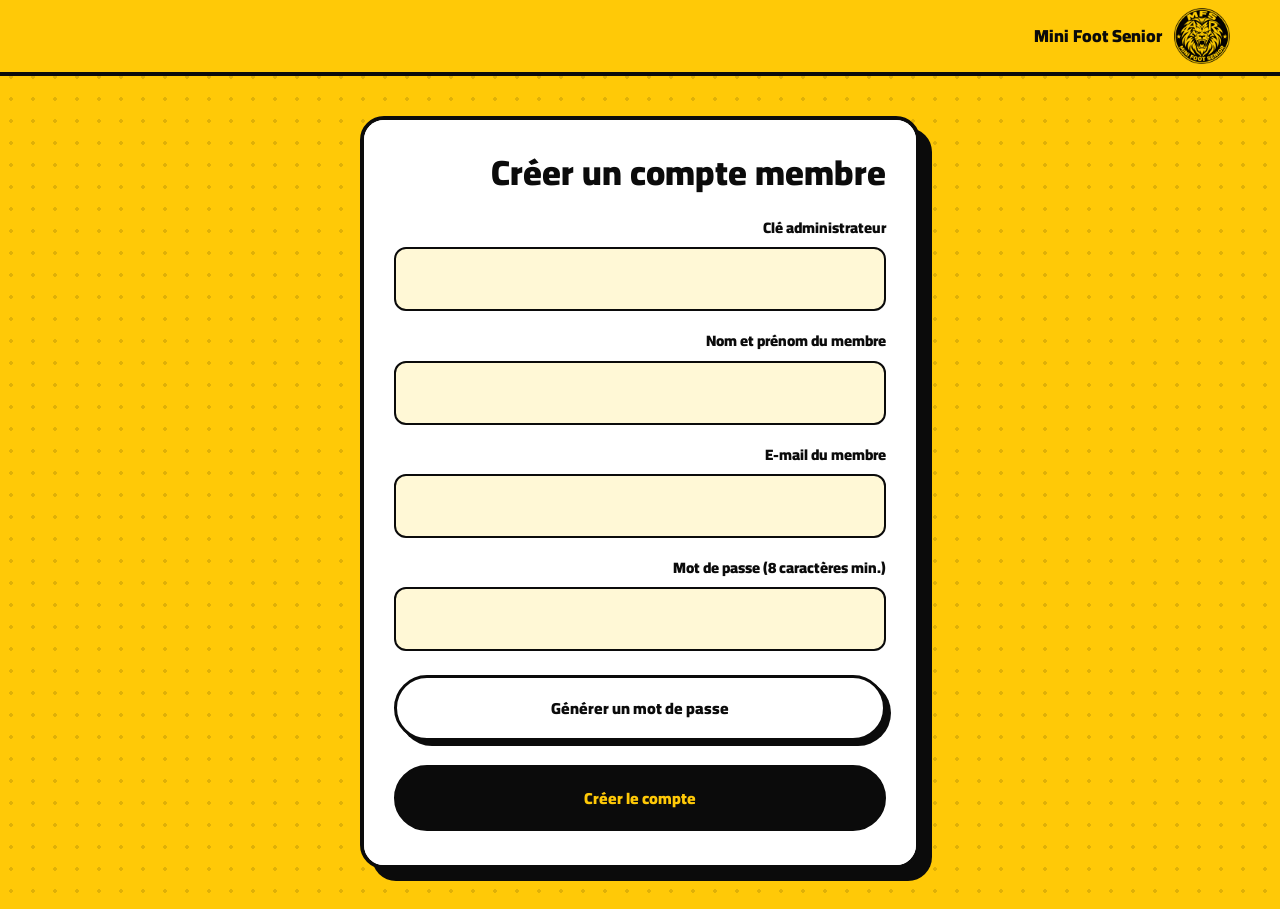
==== commit 2ae98cd3: "Add files via upload" ====
--- a/admin.html
+++ b/admin.html
@@ -1,5 +1,5 @@
 <!DOCTYPE html>
-<html lang="fr" dir="ltr">
+<html lang="ar" dir="rtl">
 <head>
 <meta charset="utf-8">
 <meta name="viewport" content="width=device-width, initial-scale=1">
--- a/style.css
+++ b/style.css
@@ -580,3 +580,5 @@
 .noacct h2{font:900 1.15rem var(--body);margin:0 0 8px}
 .noacct p{margin:0 0 16px;line-height:1.5}
 @media (max-width:560px){.noacct{padding:20px 18px 24px}}
+
+.cfirst{display:inline-block;margin:0 auto 10px;background:#0B0B0B;color:var(--y);font:900 .8rem var(--body);letter-spacing:.06em;text-transform:uppercase;padding:7px 14px;border-radius:999px;transform:rotate(-2deg)}
